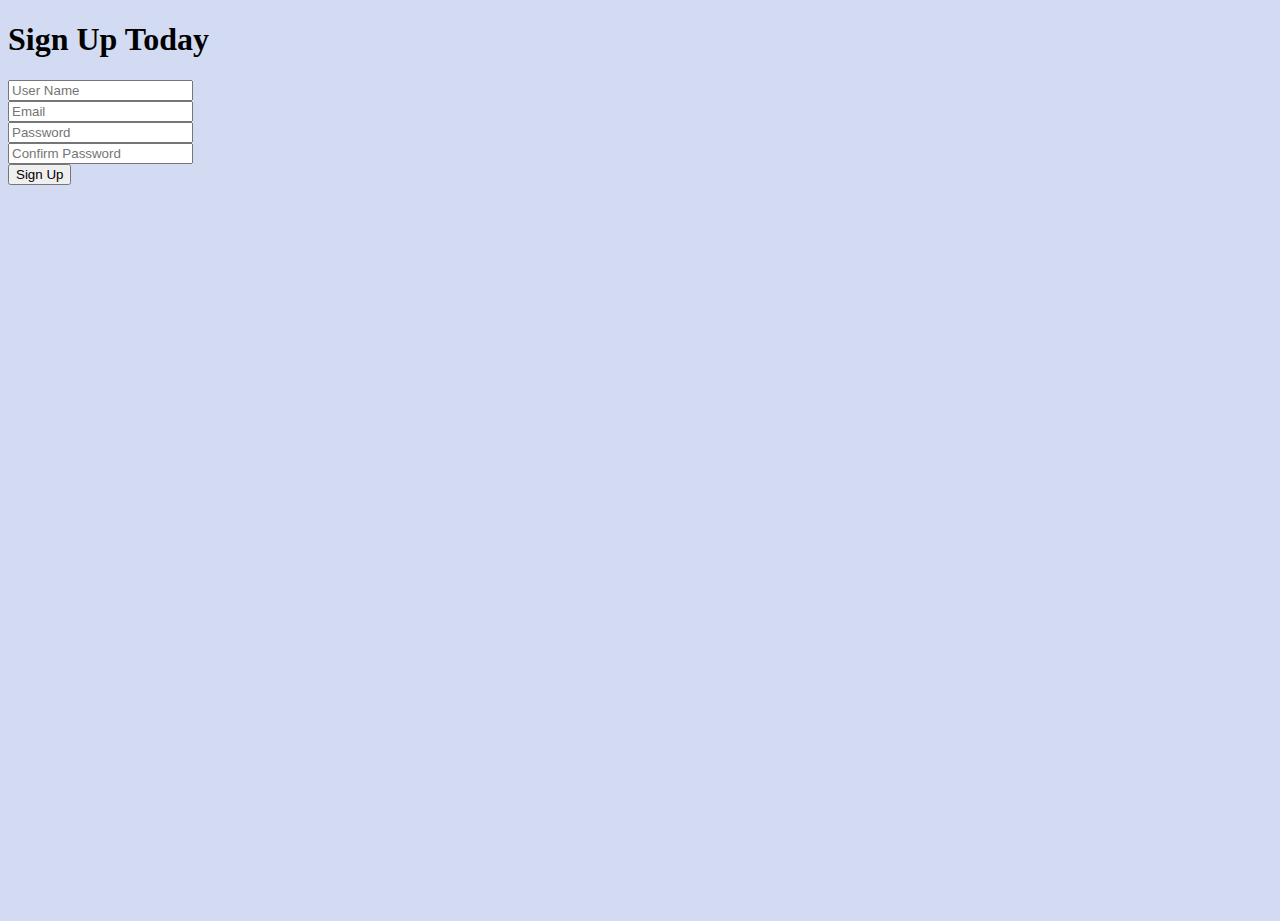
==== UI/views/signup.html @ 4b0cb119 "[Feature #159216371] Adds sign up page" ====
<!DOCTYPE html>
<html lang="en" dir="ltr">
	<head>
		<title>LandingPage</title>
		<meta name="viewport" content="width=device-width, initial-scale=1.0">
			<meta http-equiv="content-type" content="text/html; charset=utf-8">
				<meta name="keywords" content="MyDiary signup page">
					<link rel="stylesheet" type="text/css" href="../css/styles.css" media="all">
						<script src="../js/jquery-3.3.1.js"></script>
						<script src="../js/main.js"></script>
					</head>
					<body>

							<!--=================================Sign up form starts========================-->
							<div class="tab-content">
								<div id="signup">
									<h1>Sign Up Today</h1>
									<form action="/" method="post">
											<div class="field-wrap">
												<input type="text" placeholder="User Name" required autocomplete="off" />
											</div>
										<div class="field-wrap">
											<input type="email" placeholder="Email" required autocomplete="off" />
										</div>
										<div class="field-wrap">

											<input type="password" placeholder="Password" required autocomplete="off" />
										</div>
										<div class="field-wrap">
											<input type="password" placeholder="Confirm Password" required autocomplete="off" />
										</div>
										<button type="submit"  onclick="location.href='user_dashboard.html'" class="button button-block">Sign Up</button>
								</form>
							</div>
							<!--=================================Sign up form ends========================-->
					</div>
					<!-- tab-content -->
				</div>
				<!-- form ends -->
			</body>
		</html>
---- UI/css/styles.css ----
html, body {
  height: 100%;
  background: #D3DBF2;
  font-family: 'Times New Roman', sans-serif;
}
/*====================landing page styling begins here============================*/
.landingpage {
  position: relative;
  margin: auto;
  width: 600px;
  height: 420px;
  margin-top: 4%;
  background: linear-gradient(rgba(38, 38, 43, 0.85), rgba(38, 38, 43, 0.95));
  z-index: 1;
  -webkit-box-shadow: 10px 10px 18px 0px rgba(0, 0, 0, 0.75);
  -moz-box-shadow: 10px 10px 18px 0px rgba(0, 0, 0, 0.75);
  box-shadow: 10px 10px 18px 0px rgba(0, 0, 0, 0.75);
}

.right-triangle {
  position: absolute;
  bottom: 0;
  right: 0;
  height: 100%;
  width: 50%;
  background: linear-gradient(rgba(255, 255, 255, 0.8), rgba(255, 255, 255, 0.9)), url("../images/lpt.jpeg");
  -webkit-clip-path: polygon(100% 0, 0% 100%, 100% 100%);
  clip-path: polygon(100% 0, 0% 100%, 100% 100%);
}

.logo img {
  width: 15%;
  height: 20%;
  top: 5%;
  left: 10%;
  z-index: 1;
}

.presents-text {
  position: absolute;
  top: 36%;
  left: 10%;
  font-family: "Open Sans Condensed";
  color: #A19E9F;
  font-size: 16px;
  font-weight: 300;
}

.presents-text2 {
  position: absolute;
  top: 42%;
  left: 15%;
  font-family: "Open Sans Condensed";
  color: #A19E9F;
  font-size: 16px;
  font-weight: 300;
}

.register-button {
  position: absolute;
  width: 25%;
  height: 10%;
  bottom: 25%;
  left: 10%;
  background: #EF4135;
  border-radius: 0%;
  border: none;
  padding: 10;
  font-family: "Ubuntu";
  font-size: 16px;
  font-weight: 700;
  color: #ffffff;
  text-transform: uppercase;
}

.login-button {
  position: absolute;
  width: 25%;
  height: 10%;
  bottom: 25%;
  left: 50%;
  background: #EF4135;
  border-radius: 0%;
  border: none;
  padding: 10;
  font-family: "Ubuntu";
  font-size: 16px;
  font-weight: 700;
  color: #ffffff;
  text-transform: uppercase;
}

.tabs  li {
  display: inline-block;
}

.title {
  position: absolute;
  top: 25%;
  left: 10%;
  font-family: "Ubuntu";
  font-size: 48px;
  font-weight: 700;
  color: #ffffff;
  text-transform: none;
}

#signupForm, #loginForm, #addEntry, #editEntry {
  display: none;
  border: 6px solid salmon;
  padding: 2em;
  width: 400px;
  text-align: center;
  background: #fff;
  position: fixed;
  top: 50%;
  left: 50%;
  transform: translate(-50%,-50%);
  -webkit-transform: translate(-50%,-50%);
}

@media all and (max-width: 600px) {
  .landingpage {
    position: relative;
    margin: auto;
    display: block;
    margin-top: 10px;
    width: 300px;
    height: 200px;
    z-index: 1;
  }

  .presents-text {
    font-size: 8px;
  }

  .presents-text2 {
    font-size: 8px;
  }

  .title {
    font-size: 24px;
  }

  .register-button {
    font-size: 7px;
  }

  .login-button {
    font-size: 8px;
  }
}

.landingpage h1 {
  margin: 0;
}

.formBtn {
  display: inline-block;
  text-transform: uppercase;
  width: 30%;
  height: 5%;
  background: #EF4135;
  color: #fff;
  font-weight: 100;
  font-size: 1.2em;
  border: none;
  padding: 2px;
}

/*==================landing page ends======================================*/
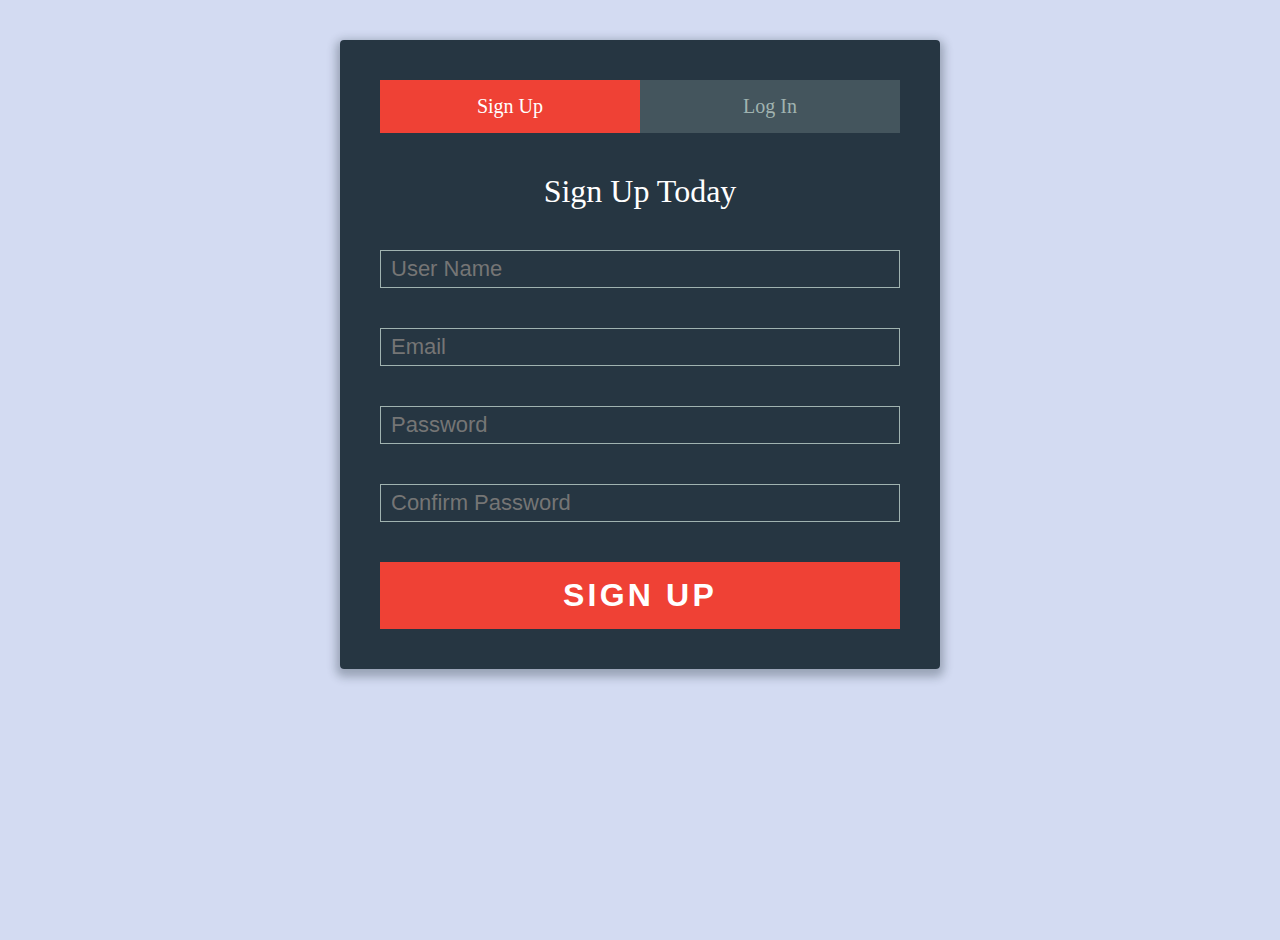
==== commit 4d9014e6: "[Feature #159216372] adds sign in page" ====
--- a/UI/views/signup.html
+++ b/UI/views/signup.html
@@ -11,6 +11,16 @@
 					</head>
 					<body>
 
+						<!--=================================Log in and sign up buttons========================-->
+						<div class="form">
+							<ul class="tab-group">
+								<li class="tab active">
+									<a href="#signup">Sign Up</a>
+								</li>
+								<li class="tab">
+									<a href="#login">Log In</a>
+								</li>
+							</ul>
 							<!--=================================Sign up form starts========================-->
 							<div class="tab-content">
 								<div id="signup">
@@ -33,6 +43,24 @@
 								</form>
 							</div>
 							<!--=================================Sign up form ends========================-->
+							<!--=================================Log in form starts========================-->
+							<div id="login">
+								<h1>Welcome Back!</h1>
+								<form action="/" method="post">
+									<div class="field-wrap">
+
+										<input type="email" placeholder="Email" required autocomplete="off" />
+									</div>
+									<div class="field-wrap">
+
+										<input type="password" placeholder="Password" required autocomplete="off" />
+									</div>
+									<p class="forgot">
+										<a href="#">Forgot Password?</a>
+									</p>
+									<button class="button button-block" onclick="location.href='user_dashboard.html'">Log In</button>
+							</form>
+						</div>
 					</div>
 					<!-- tab-content -->
 				</div>
--- a/UI/css/styles.css
+++ b/UI/css/styles.css
@@ -169,3 +169,192 @@
 }
 
 /*==================landing page ends======================================*/
+/*==================Sign up and sign in form styling begins================*/
+
+@media screen and (max-width: 700px) {
+  table, tr, td {
+    display: block;
+  }
+
+  tbody {
+    height: 200px;
+  }
+}
+
+*, *:before, *:after {
+  box-sizing: border-box;
+}
+
+a {
+  text-decoration: none;
+  color: #1ab188;
+  transition: .5s ease;
+}
+
+a:hover {
+  color: #179b77;
+}
+
+.form {
+  background: rgba(19, 35, 47, 0.9);
+  padding: 40px;
+  max-width: 600px;
+  margin: 40px auto;
+  border-radius: 4px;
+  box-shadow: 0 4px 10px 4px rgba(19, 35, 47, 0.3);
+}
+
+.tab-group {
+  list-style: none;
+  padding: 0;
+  margin: 0 0 40px 0;
+}
+
+.tab-group:after {
+  content: "";
+  display: table;
+  clear: both;
+}
+
+.tab-group li a {
+  display: block;
+  text-decoration: none;
+  padding: 15px;
+  background: rgba(160, 179, 176, 0.25);
+  color: #a0b3b0;
+  font-size: 20px;
+  float: left;
+  width: 50%;
+  text-align: center;
+  cursor: pointer;
+  transition: .5s ease;
+}
+
+.tab-group li a:hover {
+  background: #179b77;
+  color: #ffffff;
+}
+
+.tab-group .active a {
+  background: #EF4135;
+  color: #ffffff;
+}
+
+.tab-content > div:last-child {
+  display: none;
+}
+
+h1 {
+  text-align: center;
+  color: #ffffff;
+  font-weight: 300;
+  margin: 0 0 40px;
+}
+
+label {
+  position: absolute;
+  -webkit-transform: translateY(6px);
+  transform: translateY(6px);
+  left: 13px;
+  color: rgba(255, 255, 255, 0.5);
+  transition: all 0.25s ease;
+  -webkit-backface-visibility: hidden;
+  pointer-events: none;
+  font-size: 22px;
+}
+
+label .req {
+  margin: 2px;
+  color: #EF4135;
+}
+
+label.active {
+  -webkit-transform: translateY(50px);
+  transform: translateY(50px);
+  left: 2px;
+  font-size: 14px;
+}
+
+label.active .req {
+  opacity: 0;
+}
+
+label.highlight {
+  color: #ffffff;
+}
+
+input, textarea {
+  font-size: 22px;
+  display: block;
+  width: 100%;
+  height: 100%;
+  padding: 5px 10px;
+  background: none;
+  background-image: none;
+  border: 1px solid #a0b3b0;
+  color: #ffffff;
+  border-radius: 0;
+  transition: border-color .25s ease, box-shadow .25s ease;
+}
+
+input:focus, textarea:focus {
+  outline: 0;
+  border-color: #EF4135;
+}
+
+textarea {
+  border: 2px solid #a0b3b0;
+  resize: vertical;
+}
+
+.field-wrap {
+  position: relative;
+  margin-bottom: 20px;
+  margin-bottom: 40px;
+}
+
+.button {
+  border: 0;
+  outline: none;
+  border-radius: 0;
+  padding: 15px 0;
+  font-size: 2rem;
+  font-weight: 600;
+  text-transform: uppercase;
+  letter-spacing: .1em;
+  background: #EF4135;
+  color: #ffffff;
+  transition: all 0.5s ease;
+  -webkit-appearance: none;
+}
+
+.view {
+  border-radius: 10px;
+  padding: 10px 0;
+  background-color: #AEDBB3;
+  font-size: 1rem;
+  font-weight: 200;
+  transition: all 0.5s ease;
+  color: #000;
+  cursor: pointer;
+}
+
+.view:hover {
+  background-color: #3DAE48;
+}
+
+.button:hover, .button:focus {
+  background: #179b77;
+}
+
+.button-block {
+  display: block;
+  width: 100%;
+}
+
+.forgot {
+  margin-top: -20px;
+  text-align: right;
+}
+
+/*=================================signup and sign in form ends=================================*/
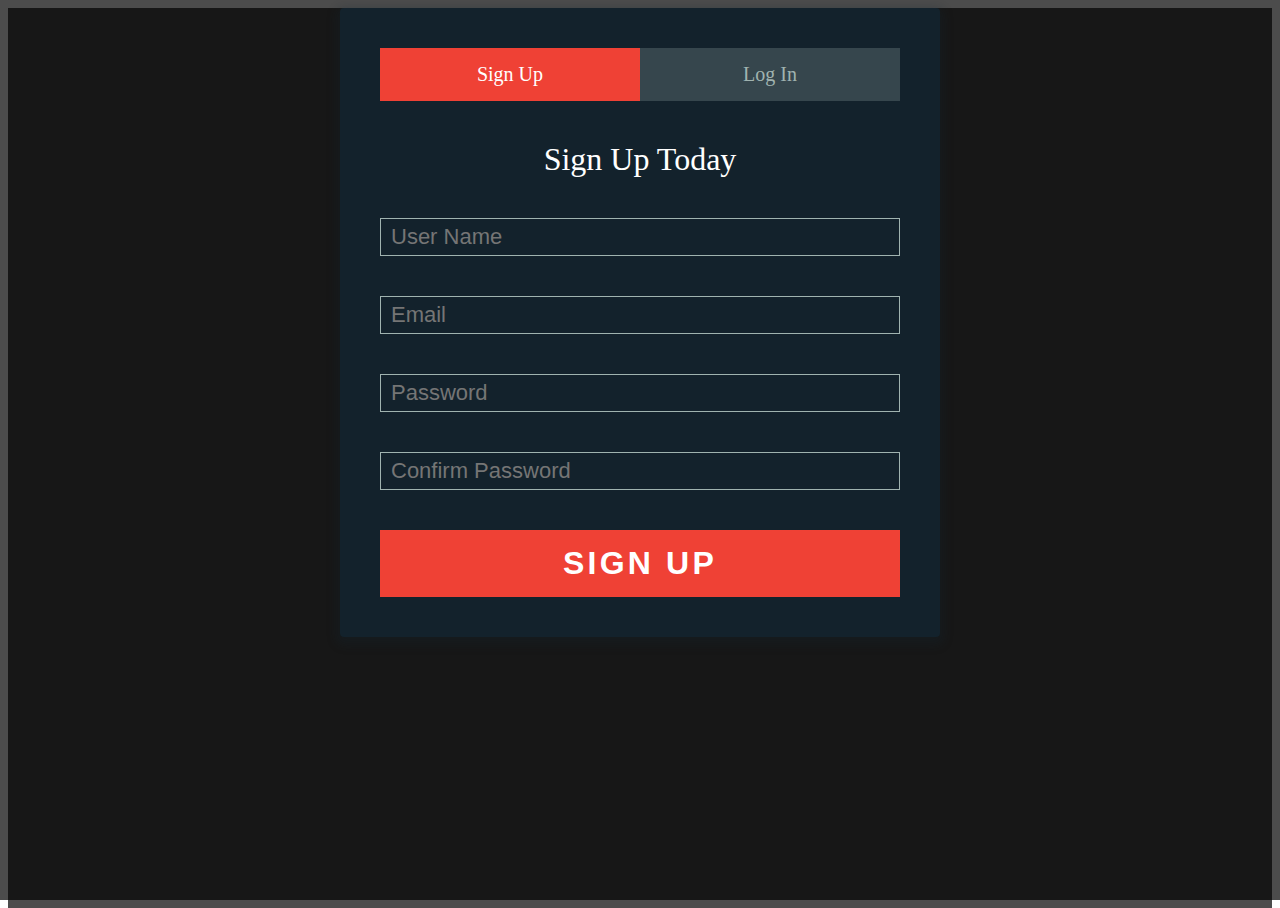
==== commit 68ee3d38: "checks that all pages are intergrated correctly and all links are working" ====
--- a/UI/views/signup.html
+++ b/UI/views/signup.html
@@ -1,69 +1,73 @@
 <!DOCTYPE html>
 <html lang="en" dir="ltr">
-	<head>
-		<title>LandingPage</title>
-		<meta name="viewport" content="width=device-width, initial-scale=1.0">
-			<meta http-equiv="content-type" content="text/html; charset=utf-8">
-				<meta name="keywords" content="MyDiary signup page">
-					<link rel="stylesheet" type="text/css" href="../css/styles.css" media="all">
-						<script src="../js/jquery-3.3.1.js"></script>
-						<script src="../js/main.js"></script>
-					</head>
-					<body>
 
-						<!--=================================Log in and sign up buttons========================-->
-						<div class="form">
-							<ul class="tab-group">
-								<li class="tab active">
-									<a href="#signup">Sign Up</a>
-								</li>
-								<li class="tab">
-									<a href="#login">Log In</a>
-								</li>
-							</ul>
-							<!--=================================Sign up form starts========================-->
-							<div class="tab-content">
-								<div id="signup">
-									<h1>Sign Up Today</h1>
-									<form action="/" method="post">
-											<div class="field-wrap">
-												<input type="text" placeholder="User Name" required autocomplete="off" />
-											</div>
-										<div class="field-wrap">
-											<input type="email" placeholder="Email" required autocomplete="off" />
-										</div>
-										<div class="field-wrap">
+<head>
+    <title>Sing up &amp; Login page</title>
+    <meta name="viewport" content="width=device-width, initial-scale=1.0">
+    <meta http-equiv="content-type" content="text/html; charset=utf-8">
+    <meta name="keywords" content="MyDiary signup page">
+    <link rel="stylesheet" type="text/css" href="../css/styles.css" media="all">
 
-											<input type="password" placeholder="Password" required autocomplete="off" />
-										</div>
-										<div class="field-wrap">
-											<input type="password" placeholder="Confirm Password" required autocomplete="off" />
-										</div>
-										<button type="submit"  onclick="location.href='user_dashboard.html'" class="button button-block">Sign Up</button>
-								</form>
-							</div>
-							<!--=================================Sign up form ends========================-->
-							<!--=================================Log in form starts========================-->
-							<div id="login">
-								<h1>Welcome Back!</h1>
-								<form action="/" method="post">
-									<div class="field-wrap">
+</head>
 
-										<input type="email" placeholder="Email" required autocomplete="off" />
-									</div>
-									<div class="field-wrap">
+<body>
 
-										<input type="password" placeholder="Password" required autocomplete="off" />
-									</div>
-									<p class="forgot">
-										<a href="#">Forgot Password?</a>
-									</p>
-									<button class="button button-block" onclick="location.href='user_dashboard.html'">Log In</button>
-							</form>
-						</div>
-					</div>
-					<!-- tab-content -->
-				</div>
-				<!-- form ends -->
-			</body>
-		</html>
+    <!--=================================Log in and sign up tabs========================-->
+    <div class="form">
+        <ul class="tab-group">
+            <li class="tab active">
+                <a href="#signup">Sign Up</a>
+            </li>
+            <li class="tab">
+                <a href="#login">Log In</a>
+            </li>
+        </ul>
+        <!--=================================Sign up form starts========================-->
+        <div class="tab-content">
+            <div id="signup">
+                <h1>Sign Up Today</h1>
+                <form action="/" method="post">
+                    <div class="field-wrap">
+                        <input type="text" placeholder="User Name" required autocomplete="off" />
+                    </div>
+                    <div class="field-wrap">
+                        <input type="email" placeholder="Email" required autocomplete="off" />
+                    </div>
+                    <div class="field-wrap">
+
+                        <input type="password" placeholder="Password" required autocomplete="off" />
+                    </div>
+                    <div class="field-wrap">
+                        <input type="password" placeholder="Confirm Password" required autocomplete="off" />
+                    </div>
+                    <button type="submit" onclick="location.href='user_dashboard.html'" class="button button-block">Sign Up</button>
+                </form>
+            </div>
+            <!--=================================Sign up form ends========================-->
+            <!--=================================Log in form starts========================-->
+            <div id="login">
+                <h1>Welcome Back!</h1>
+                <form action="/" method="post">
+                    <div class="field-wrap">
+
+                        <input type="email" placeholder="Email" required autocomplete="off" />
+                    </div>
+                    <div class="field-wrap">
+
+                        <input type="password" placeholder="Password" required autocomplete="off" />
+                    </div>
+                    <p class="forgot">
+                        <a href="#">Forgot Password?</a>
+                    </p>
+                    <button class="button button-block" onclick="location.href='user_dashboard.html'">Log In</button>
+                </form>
+            </div>
+        </div>
+        <!-- tab-content -->
+    </div>
+    <!-- form ends -->
+</body>
+<script src="../js/jquery-3.3.1.js"></script>
+<script src="../js/main.js"></script>
+
+</html>
--- a/UI/css/styles.css
+++ b/UI/css/styles.css
@@ -1,7 +1,11 @@
 html, body {
   height: 100%;
-  background: #D3DBF2;
   font-family: 'Times New Roman', sans-serif;
+  background: linear-gradient(rgba(0,0,0,.7), rgba(0,0,0,.7)), url("../images/dariu.jpg");
+  background-repeat: no-repeat;
+  background-size: cover;
+  background-position: center;
+  color: #fff;
 }
 /*====================landing page styling begins here============================*/
 .landingpage {
@@ -9,7 +13,7 @@
   margin: auto;
   width: 600px;
   height: 420px;
-  margin-top: 4%;
+  top: 10%;
   background: linear-gradient(rgba(38, 38, 43, 0.85), rgba(38, 38, 43, 0.95));
   z-index: 1;
   -webkit-box-shadow: 10px 10px 18px 0px rgba(0, 0, 0, 0.75);
@@ -199,9 +203,10 @@
   background: rgba(19, 35, 47, 0.9);
   padding: 40px;
   max-width: 600px;
-  margin: 40px auto;
+  margin:  auto;
   border-radius: 4px;
   box-shadow: 0 4px 10px 4px rgba(19, 35, 47, 0.3);
+  top: 0;
 }
 
 .tab-group {
